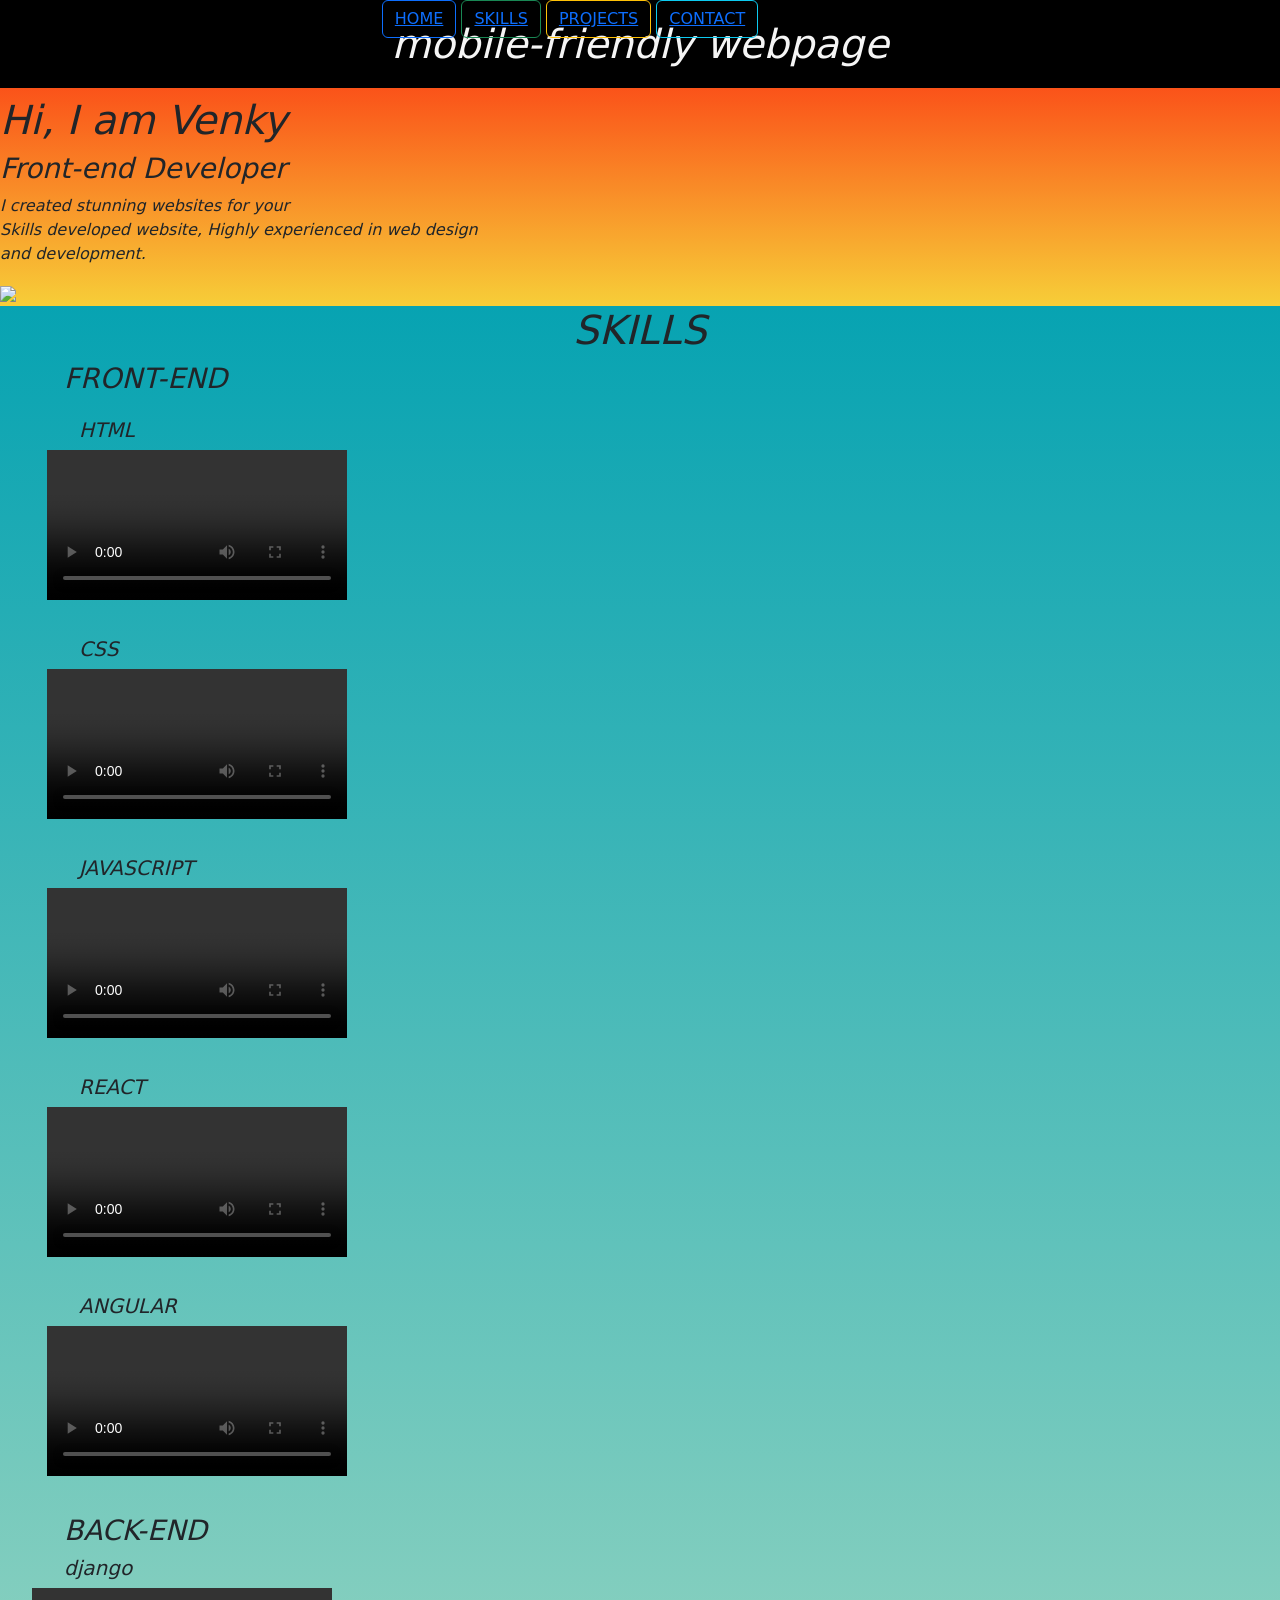
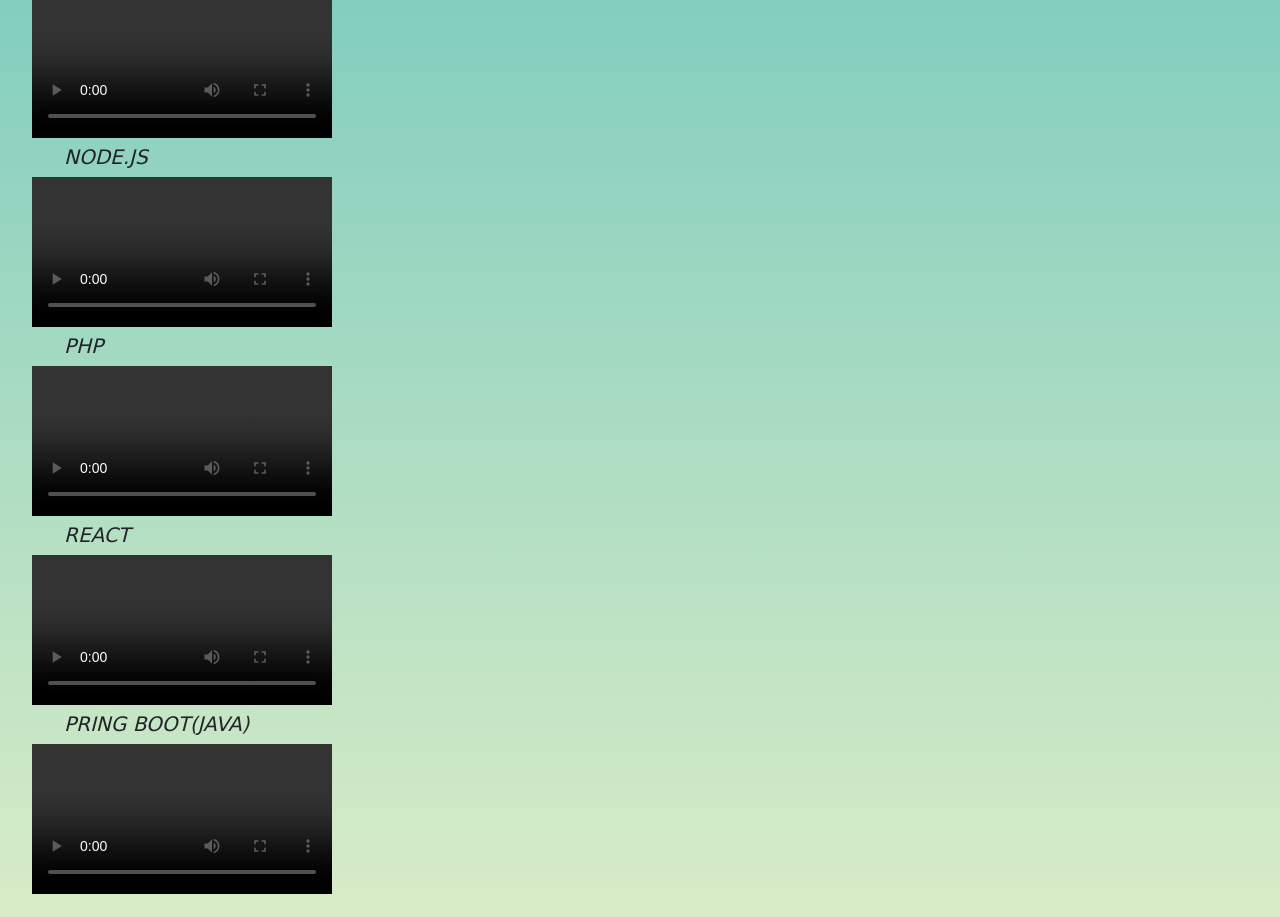
==== index.html @ fbec7fd7 "Rename Index.html to index.html" ====
<!DOCTYPE html>
            <html>
                <head>
                    <title>webpage</title>
                    <link rel="stylesheet" href="task1.css">
                    <link href="https://cdn.jsdelivr.net/npm/bootstrap@5.3.8/dist/css/bootstrap.min.css" rel="stylesheet" integrity="sha384-sRIl4kxILFvY47J16cr9ZwB07vP4J8+LH7qKQnuqkuIAvNWLzeN8tE5YBujZqJLB" crossorigin="anonymous">
                </head>
                        <body>
                            <div class="container">
                                <nav>
                                    <button class="btn btn-outline-primary ,btn1"><a href="#home">HOME</a></button>
                                    <button class="btn btn-outline-success"><a href="#skills">SKILLS</a></button>
                                    <button class="btn btn-outline-warning"><a href="#projects">PROJECTS</a></button>
                                    <button class="btn btn-outline-info"><a href="#contact">CONTACT</a></button>

                                </nav>
                            </div>
                                 
                                    <section id="home">
                                    <h1 class="main">mobile-friendly webpage</h1>
                                    <h1>Hi, I am Venky</h1>
                                    <h3>Front-end Developer</h3>
                                    <p> I created stunning websites for your <br>Skills developed website, Highly experienced in web design <br>and development.</p>
                                    <img class="imag-shadow" src="https://cdn.outschool.com/images/outschool-filestack-general/coding-class-image_34079113-24e7-4834-a970-8c38efa903cf.png?fit=crop&height=358&width=688&quality=80&strip=true" class="img-fluid img-thumbnail" >
                                    </section>

                                    <section id="skills">
                                        <h1 class="tag">SKILLS</h1>
                                        <from>
                                            <table border="1">
                                                <tr>
                                                    <ul>
                                                        <ol><H3>FRONT-END</H3></ol>
                                                        <div class="html">
                                                                <ol><h5>HTML</h5></ol>
                                                                <video src="" autoplay controls></video>
                                                         </div>
                                                         <div class="css">
                                                                 <ol><h5>CSS</h5></ol>
                                                                 <video src="" autoplay controls></video>
                                                        </div>
                                                        <div class="javascript">
                                                                 <ol><h5>JAVASCRIPT</h5></ol>
                                                                <video scr="" autoplay controls></video>
                                                        </div>
                                                         <div class="react">
                                                                 <ol><h5>REACT</h5></ol>
                                                                <video scr="" autoplay controls></video>
                                                        </div>
                                                         <div class="angular">
                                                                 <ol><h5>ANGULAR</h5></ol>
                                                                <video scr="" autoplay controls></video>
                                                        </div>
                                                    </ul>

                                            

                                                </tr>
                                            </table>

                                        </from>
                                                <table  class="backend" border="1">
                                                    
                                                <tr>
                                                    <ul>
                                                        <ol><H3 class="backend" >BACK-END</H3></ol>
                                                        <div class="django">
                                                                <ol><h5>django</h5></ol>
                                                                <video src="" autoplay controls></video>
                                                         </div>
                                                         <div class="nodeJs">
                                                                 <ol><h5>NODE.JS</h5></ol>
                                                                 <video src="" autoplay controls></video>
                                                        </div>
                                                        <div class="PHP">
                                                                 <ol><h5>PHP</h5></ol>
                                                                <video scr="" autoplay controls></video>
                                                        </div>
                                                         <div class="springjava">
                                                                 <ol><h5>REACT</h5></ol>
                                                                <video scr="" autoplay controls></video>
                                                        </div>
                                                         <div class="springBoot">
                                                                 <ol><h5>PRING BOOT(JAVA)</h5></ol>
                                                                <video scr="" autoplay controls></video>
                                                        </div>
                                                    </ul>

                                            

                                                </tr>
                                            </table>

                                        
                                        
                                        
                                    </section>
                                 
                        </body>
            </html>
---- task1.css ----
body{
    font-style:italic;
    background-size: cover;
    height:100%;
    width:100%;
    margin:0%;
    padding:0%;
    
}
.main{
    text-align:center;
    background-color:black;
    color:whitesmoke;
    padding:20px;
}
.container{
    display:flex;
    position:fixed;
    justify-content: center;
    text-decoration:none;
}
.btn1{
    text-decoration: none;
}
html{
    scroll-behavior:smooth;
}
#home{
    background:linear-gradient(#FC210D , #F7CE38);
    height:100%;
    margin:0px;
    padding:0px;
}
body{
height:100%;
    margin:0px;
    padding:0px;
}
#skills{
    background:linear-gradient(#07A3b2 ,#d9ecc7)
}
.img-shadow{
    filter:drop-shadow(0px 15px 25px rgb(0,0,0,0.6));
    display:contents;
    justify-items: end;
}

.html{
    padding:15px;
}
.css{
    padding:15px;
}
.javascript{
    padding:15px;
    
}
.react{
    padding:15px;
}
.angular{
    padding:15px;
}
.tag{
    text-align:center;
}
.backend-container{
    padding-right:200px;
}
.img-fluid {
    background-size: cover;
}
.btn:hover{
    box-shadow: 0px 15px 25px rgb(0,0,0,0.6);
    transform: translateY(-2px);
    background:linear-gradient(135deg, #c3c5c6, #3092e2);
}
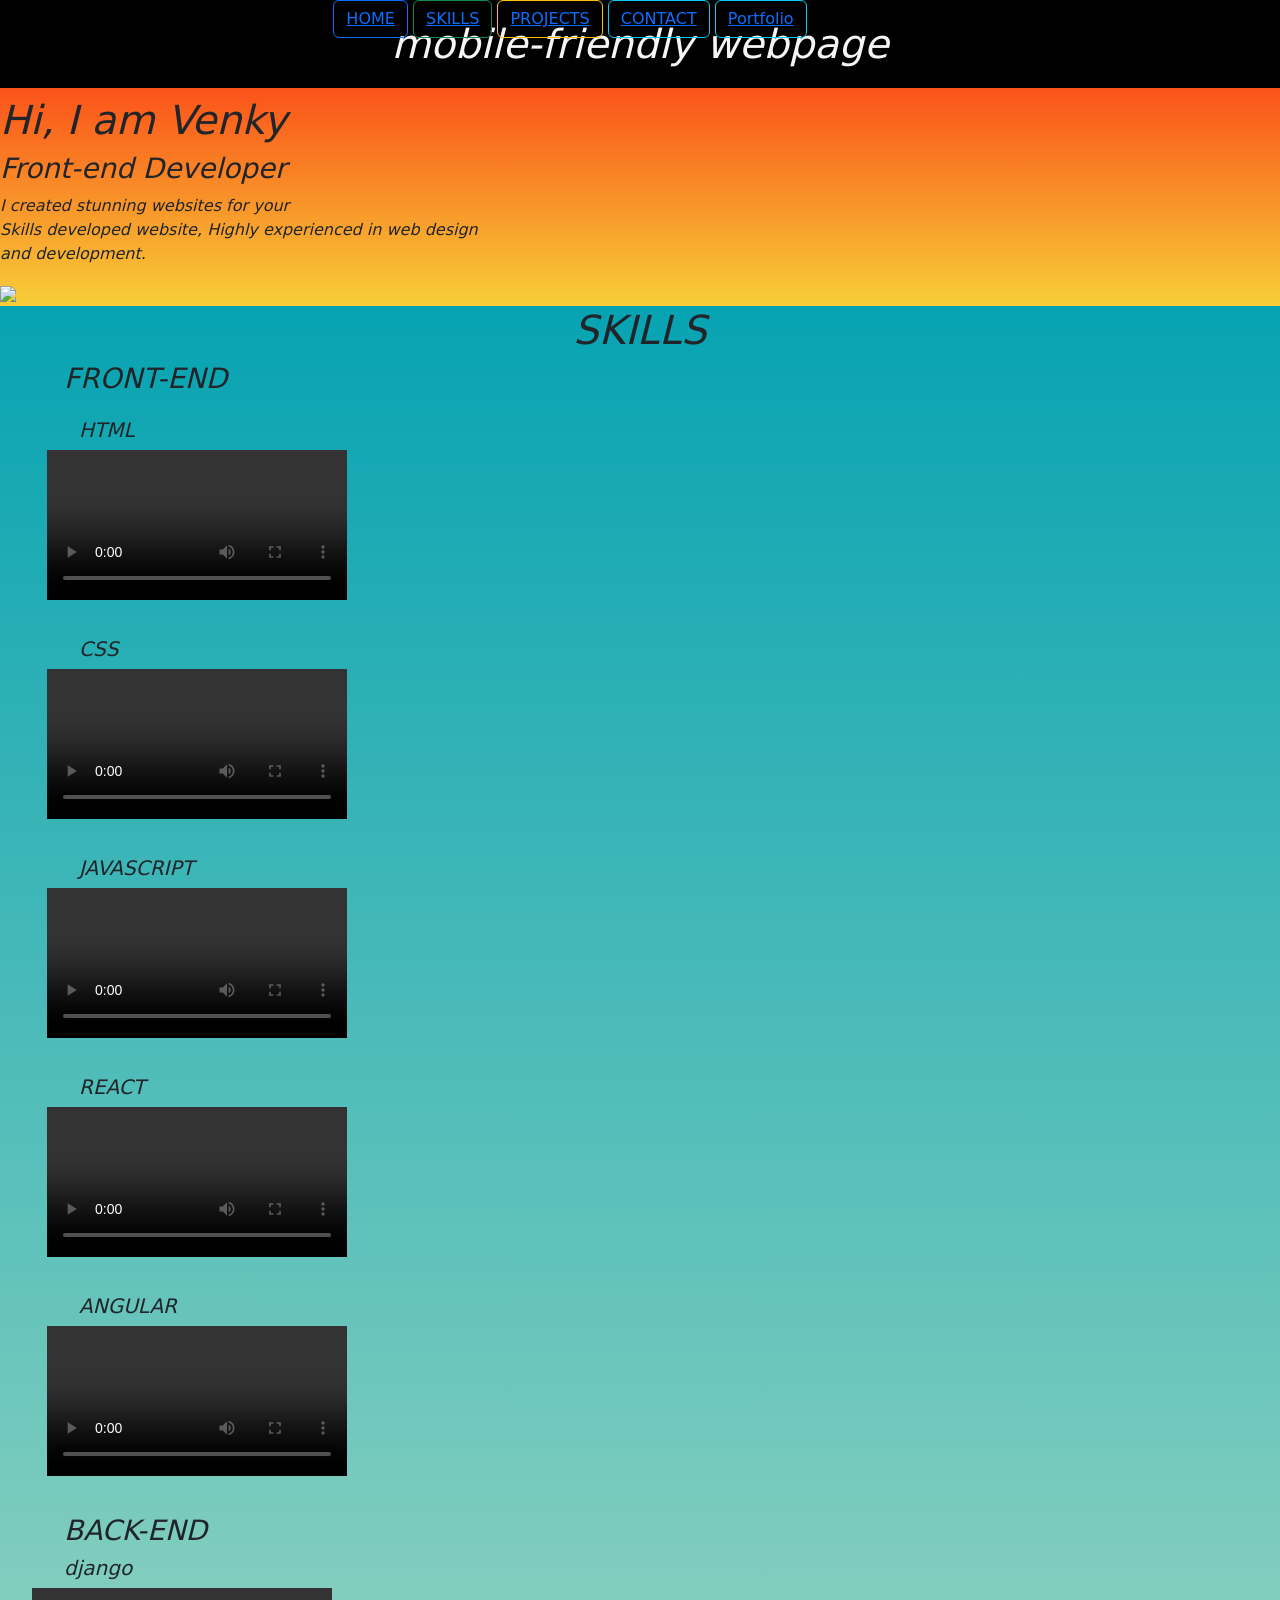
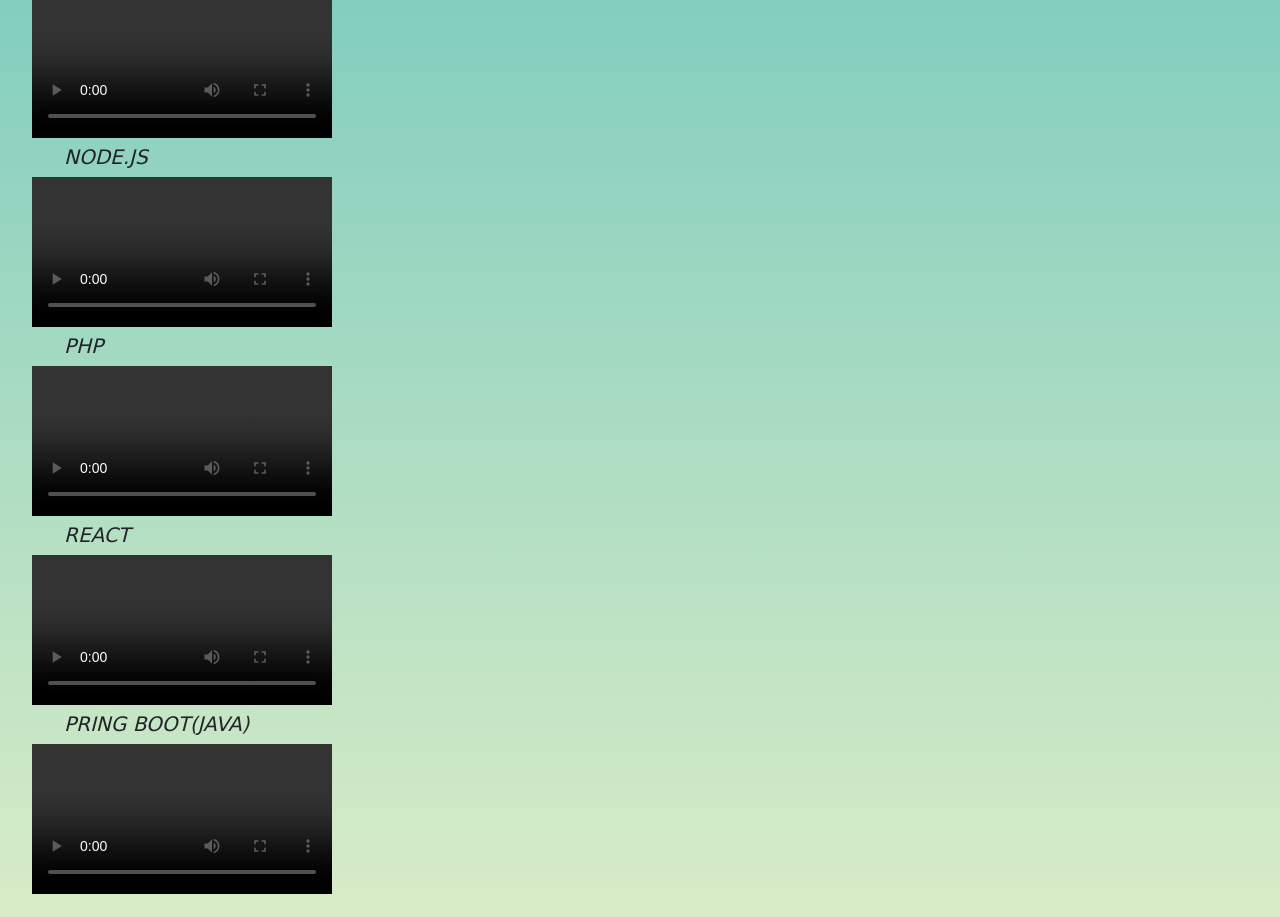
==== commit 42207b09: "Update index.html" ====
--- a/index.html
+++ b/index.html
@@ -12,6 +12,7 @@
                                     <button class="btn btn-outline-success"><a href="#skills">SKILLS</a></button>
                                     <button class="btn btn-outline-warning"><a href="#projects">PROJECTS</a></button>
                                     <button class="btn btn-outline-info"><a href="#contact">CONTACT</a></button>
+                                    <button class="btn btn-outline-info"><a href="task_1.html">Portfolio</a></button>
 
                                 </nav>
                             </div>
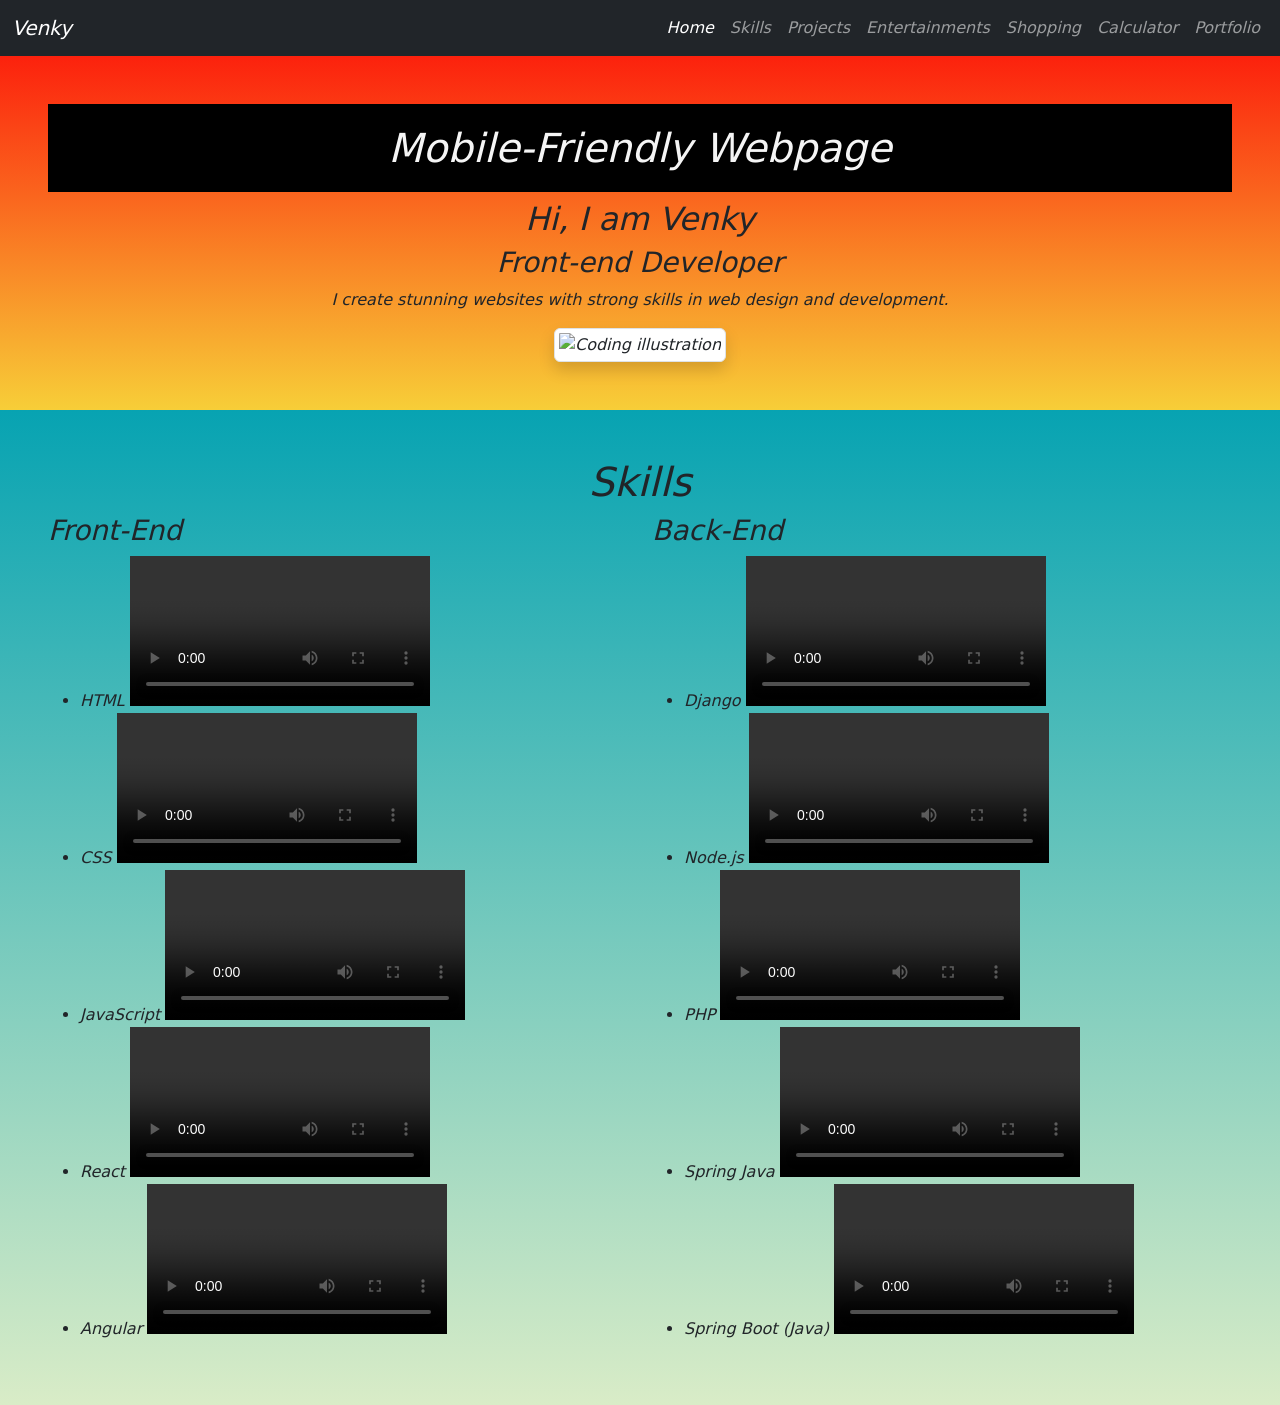
==== commit 4f2d18d6: "Update index.html with nag responsive" ====
--- a/index.html
+++ b/index.html
@@ -1,101 +1,74 @@
 <!DOCTYPE html>
-            <html>
-                <head>
-                    <title>webpage</title>
-                    <link rel="stylesheet" href="task1.css">
-                    <link href="https://cdn.jsdelivr.net/npm/bootstrap@5.3.8/dist/css/bootstrap.min.css" rel="stylesheet" integrity="sha384-sRIl4kxILFvY47J16cr9ZwB07vP4J8+LH7qKQnuqkuIAvNWLzeN8tE5YBujZqJLB" crossorigin="anonymous">
-                </head>
-                        <body>
-                            <div class="container">
-                                <nav>
-                                    <button class="btn btn-outline-primary ,btn1"><a href="#home">HOME</a></button>
-                                    <button class="btn btn-outline-success"><a href="#skills">SKILLS</a></button>
-                                    <button class="btn btn-outline-warning"><a href="#projects">PROJECTS</a></button>
-                                    <button class="btn btn-outline-info"><a href="#contact">CONTACT</a></button>
-                                    <button class="btn btn-outline-info"><a href="task_1.html">Portfolio</a></button>
+<html lang="en">
+<head>
+  <meta charset="UTF-8">
+  <meta name="viewport" content="width=device-width, initial-scale=1.0">
+  <title>MY Github Webpage</title>
+  <link rel="stylesheet" href="task1.css">
+  <link href="https://cdn.jsdelivr.net/npm/bootstrap@5.3.8/dist/css/bootstrap.min.css" rel="stylesheet">
+</head>
+<body>
+  <!-- Responsive Navbar -->
+  <nav class="navbar navbar-expand-lg navbar-dark bg-dark">
+    <div class="container-fluid">
+      <a class="navbar-brand" href="#home">Venky</a>
+      <button class="navbar-toggler" type="button" data-bs-toggle="collapse" data-bs-target="#navbarNav"
+        aria-controls="navbarNav" aria-expanded="false" aria-label="Toggle navigation">
+        <span class="navbar-toggler-icon"></span>
+      </button>
+      
+      <div class="collapse navbar-collapse" id="navbarNav">
+        <ul class="navbar-nav ms-auto">
+          <li class="nav-item"><a class="nav-link active" href="#home">Home</a></li>
+          <li class="nav-item"><a class="nav-link" href="#skills">Skills</a></li>
+          <li class="nav-item"><a class="nav-link" href="#projects">Projects</a></li>
+            <li class="nav-item"><a class="nav-link" href="netflix.html">Entertainments</a></li>
+            <li class="nav-item"><a class="nav-link" href="amazon_product.html">Shopping</a></li>
+          <li class="nav-item"><a class="nav-link" href="calculator.html">Calculator</a></li>
+          <li class="nav-item"><a class="nav-link" href="task_1.html">Portfolio</a></li>
+        </ul>
+      </div>
+    </div>
+  </nav>
 
-                                </nav>
-                            </div>
-                                 
-                                    <section id="home">
-                                    <h1 class="main">mobile-friendly webpage</h1>
-                                    <h1>Hi, I am Venky</h1>
-                                    <h3>Front-end Developer</h3>
-                                    <p> I created stunning websites for your <br>Skills developed website, Highly experienced in web design <br>and development.</p>
-                                    <img class="imag-shadow" src="https://cdn.outschool.com/images/outschool-filestack-general/coding-class-image_34079113-24e7-4834-a970-8c38efa903cf.png?fit=crop&height=358&width=688&quality=80&strip=true" class="img-fluid img-thumbnail" >
-                                    </section>
+  <!-- Home Section -->
+  <section id="home" class="text-center p-5">
+    <h1 class="main">Mobile-Friendly Webpage</h1>
+    <h2>Hi, I am Venky</h2>
+    <h3>Front-end Developer</h3>
+    <p>I create stunning websites with strong skills in web design and development.</p>
+    <img class="img-fluid img-thumbnail shadow" 
+         src="https://cdn.outschool.com/images/outschool-filestack-general/coding-class-image_34079113-24e7-4834-a970-8c38efa903cf.png?fit=crop&height=358&width=688&quality=80&strip=true" 
+         alt="Coding illustration">
+  </section>
 
-                                    <section id="skills">
-                                        <h1 class="tag">SKILLS</h1>
-                                        <from>
-                                            <table border="1">
-                                                <tr>
-                                                    <ul>
-                                                        <ol><H3>FRONT-END</H3></ol>
-                                                        <div class="html">
-                                                                <ol><h5>HTML</h5></ol>
-                                                                <video src="" autoplay controls></video>
-                                                         </div>
-                                                         <div class="css">
-                                                                 <ol><h5>CSS</h5></ol>
-                                                                 <video src="" autoplay controls></video>
-                                                        </div>
-                                                        <div class="javascript">
-                                                                 <ol><h5>JAVASCRIPT</h5></ol>
-                                                                <video scr="" autoplay controls></video>
-                                                        </div>
-                                                         <div class="react">
-                                                                 <ol><h5>REACT</h5></ol>
-                                                                <video scr="" autoplay controls></video>
-                                                        </div>
-                                                         <div class="angular">
-                                                                 <ol><h5>ANGULAR</h5></ol>
-                                                                <video scr="" autoplay controls></video>
-                                                        </div>
-                                                    </ul>
+  <!-- Skills Section -->
+  <section id="skills" class="p-5 bg-light">
+    <h1 class="text-center">Skills</h1>
+    <div class="row">
+      <div class="col-md-6">
+        <h3>Front-End</h3>
+        <ul>
+          <li>HTML <video src="" controls></video></li>
+          <li>CSS <video src="" controls></video></li>
+          <li>JavaScript <video src="" controls></video></li>
+          <li>React <video src="" controls></video></li>
+          <li>Angular <video src="" controls></video></li>
+        </ul>
+      </div>
+      <div class="col-md-6">
+        <h3>Back-End</h3>
+        <ul>
+          <li>Django <video src="" controls></video></li>
+          <li>Node.js <video src="" controls></video></li>
+          <li>PHP <video src="" controls></video></li>
+          <li>Spring Java <video src="" controls></video></li>
+          <li>Spring Boot (Java) <video src="" controls></video></li>
+        </ul>
+      </div>
+    </div>
+  </section>
 
-                                            
-
-                                                </tr>
-                                            </table>
-
-                                        </from>
-                                                <table  class="backend" border="1">
-                                                    
-                                                <tr>
-                                                    <ul>
-                                                        <ol><H3 class="backend" >BACK-END</H3></ol>
-                                                        <div class="django">
-                                                                <ol><h5>django</h5></ol>
-                                                                <video src="" autoplay controls></video>
-                                                         </div>
-                                                         <div class="nodeJs">
-                                                                 <ol><h5>NODE.JS</h5></ol>
-                                                                 <video src="" autoplay controls></video>
-                                                        </div>
-                                                        <div class="PHP">
-                                                                 <ol><h5>PHP</h5></ol>
-                                                                <video scr="" autoplay controls></video>
-                                                        </div>
-                                                         <div class="springjava">
-                                                                 <ol><h5>REACT</h5></ol>
-                                                                <video scr="" autoplay controls></video>
-                                                        </div>
-                                                         <div class="springBoot">
-                                                                 <ol><h5>PRING BOOT(JAVA)</h5></ol>
-                                                                <video scr="" autoplay controls></video>
-                                                        </div>
-                                                    </ul>
-
-                                            
-
-                                                </tr>
-                                            </table>
-
-                                        
-                                        
-                                        
-                                    </section>
-                                 
-                        </body>
-            </html>
+  <script src="https://cdn.jsdelivr.net/npm/bootstrap@5.3.8/dist/js/bootstrap.bundle.min.js"></script>
+</body>
+</html>
